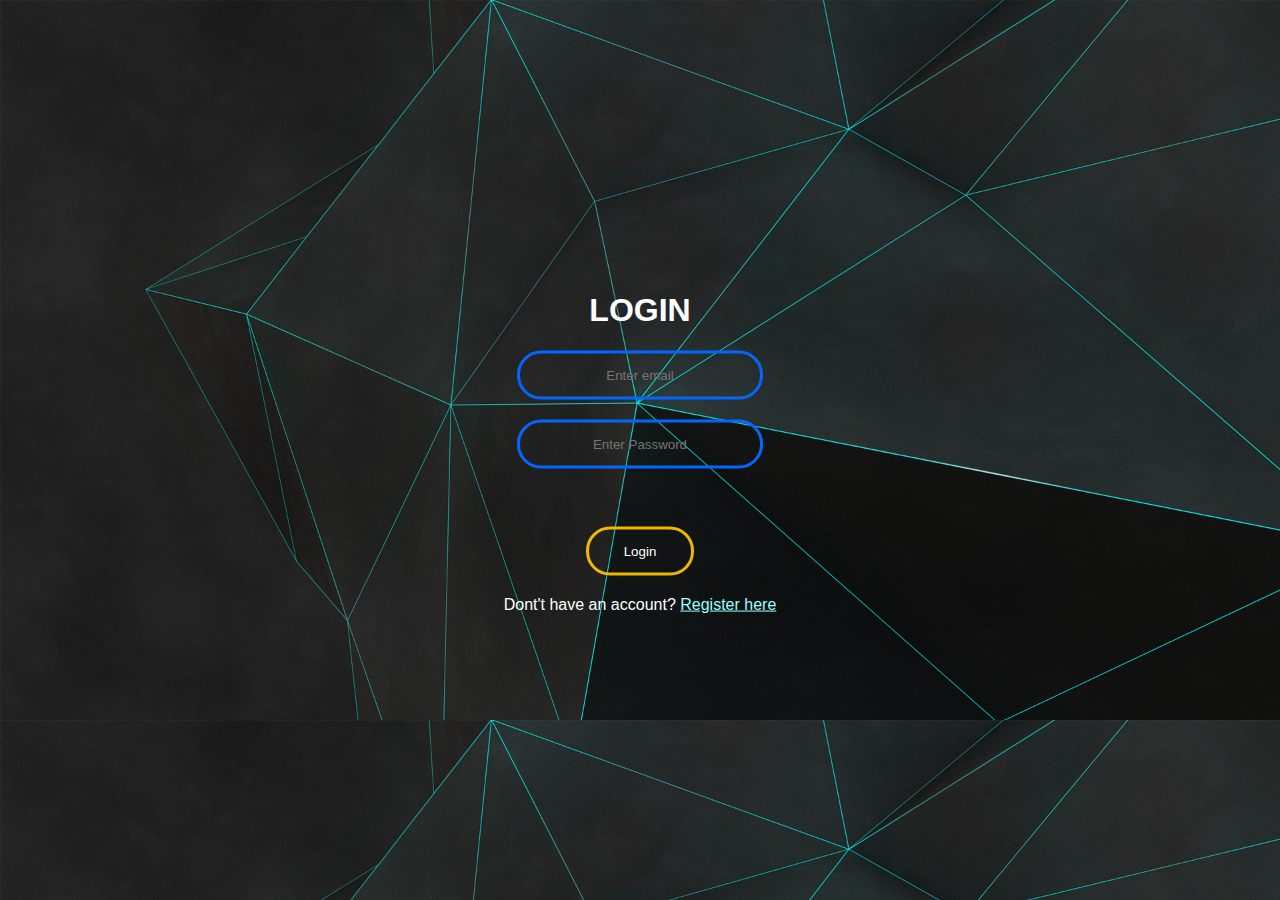
==== login.html @ 57bdce13 "Add files via upload" ====
<!DOCTYPE html>
<html>
<head>
    <meta charset="utf-8">
    <title>Login</title>
    <link rel="stylesheet" href="style2.css">
    <script src ="login.js"> </script>
</head>
<body>
<form class="box" action="profile.html" method="POST">

<h1>
    login
</h1>
<input type="email" name="" placeholder="Enter email" id="emailid">
<input type="password" name="" placeholder="Enter Password" id="password"><br>
<input type="submit" name="" value="Login"  onclick="validate()">

    <p>
        Dont't have an account?
        <a href="index.html">Register here</a> 
    </p>
</form>
</body>
</html>
---- style2.css ----
body{
    margin:0;
    padding:0;
    font-family: sans-serif;
    background: url(back.jpg);
    background-size: cover;
}
.box{
  width:300px;
  padding:30px;
  position: absolute;
  top:50%;
  left:50%;
  transform: translate(-50%,-50%);
  text-align:center;
}
.box h1
{
    color: white;
    text-transform: uppercase;
    font-weight: 700;
}
.box input[type="email"],.box input[type="password"]
{
border: 0;
background: none;
display: block;
margin: 20px auto;
text-align: center;
border:3px solid #0367fd;
padding:14px 10px;
width:220px;
outline: none;
color: white;
border-radius: 24px;
transition:0.25px;
}

.box input[type="email"]:focus,.box input[type="password"]:focus{

width:270px;
border-color: #ffc400ec;

}
.box input[type="submit"]{

border: 0;
background: none;
display: block;
margin: 20px auto;
text-align: center;
border:3px solid #ffc400ec;
padding:14px 35px;
outline: none;
color: white;
border-radius: 24px;
transition:0.25px;
cursor:pointer;
}
.box p
{
    color: white;
}
.box a
{
    color : #99ffff;
}
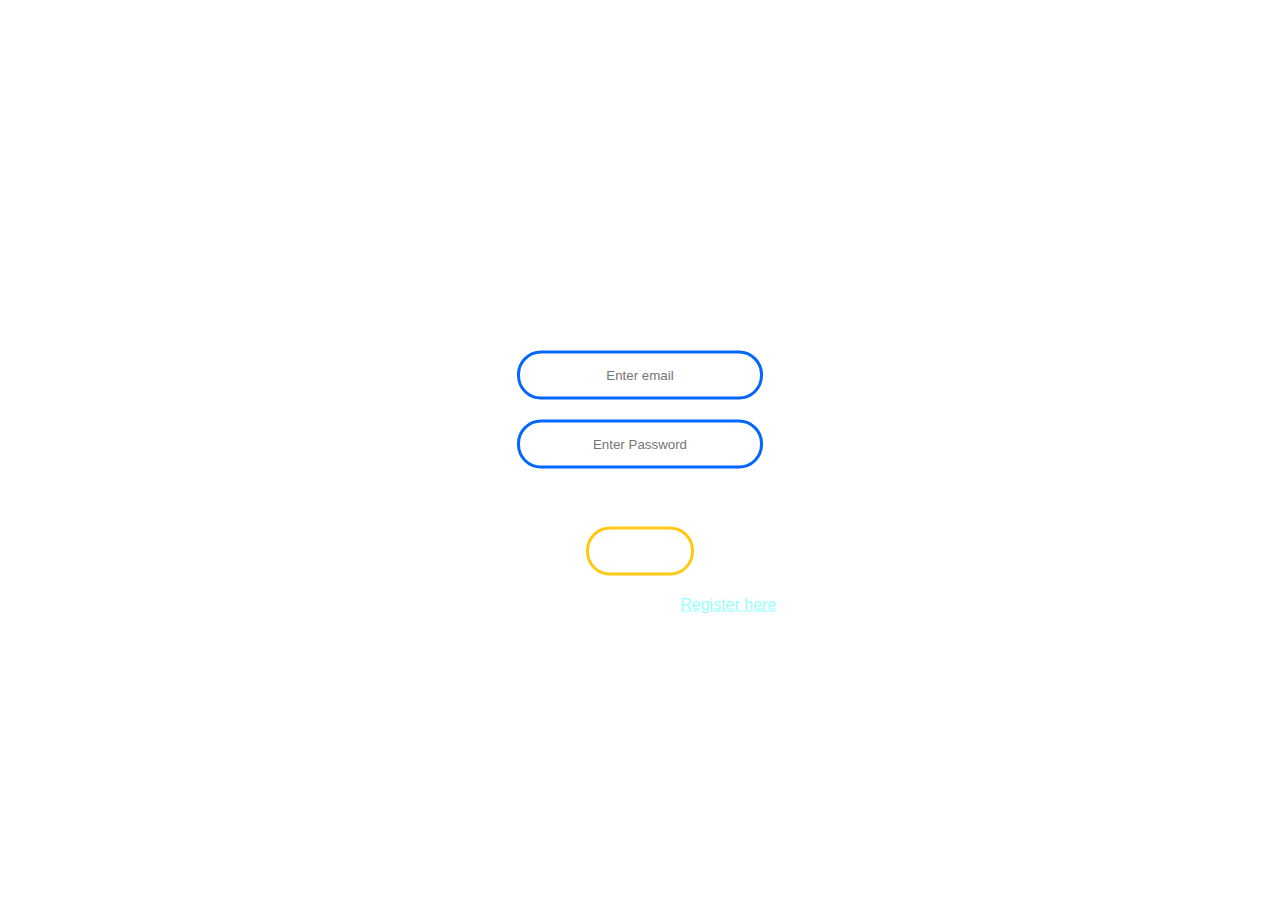
==== commit a68e9272: "Add files via upload" ====
--- a/login.html
+++ b/login.html
@@ -3,7 +3,7 @@
 <head>
     <meta charset="utf-8">
     <title>Login</title>
-    <link rel="stylesheet" href="style2.css">
+    <link rel="stylesheet" href="css\style2.css">
     <script src ="login.js"> </script>
 </head>
 <body>
